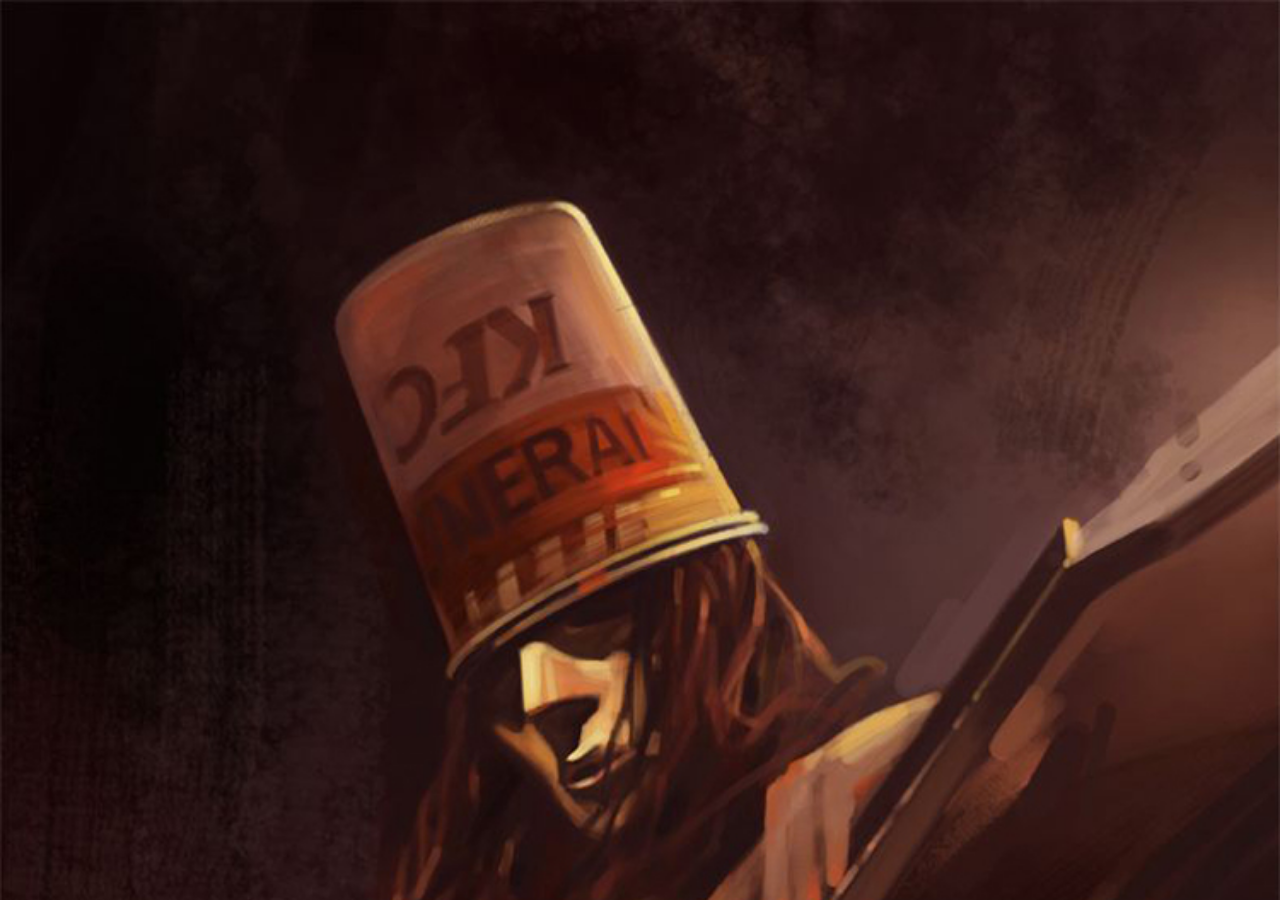
==== index.html @ e29a4e81 "add file" ====
<!DOCTYPE html>
<html>
<head>
    <meta charset="utf-8">
    <meta http-equiv="X-UA-Compatible" content="IE=edge,chrome=1"/>
    <meta name="viewport" content="width=device-width, initial-scale=1.0, user-scalable=no"/>
    <meta name="format-detection" content="telephone=no">
    <meta name="apple-mobile-web-app-capable" content="yes"/>
    <meta name="apple-mobile-web-app-status-bar-style" content="black"/>
    <title>Turn.js 实现翻书效果</title>
    <link rel="stylesheet" type="text/css" href="css/basic.css"/>
    <script type="text/javascript" src="js/jquery.js"></script>
    <script type="text/javascript" src="js/modernizr.2.5.3.min.js"></script>
    <script type="text/javascript" src="js/main.js"></script>
</head>
<body>
<div class="shade">
    <div class="sk-fading-circle">
        <div class="sk-circle1 sk-circle"></div>
        <div class="sk-circle2 sk-circle"></div>
        <div class="sk-circle3 sk-circle"></div>
        <div class="sk-circle4 sk-circle"></div>
        <div class="sk-circle5 sk-circle"></div>
        <div class="sk-circle6 sk-circle"></div>
        <div class="sk-circle7 sk-circle"></div>
        <div class="sk-circle8 sk-circle"></div>
        <div class="sk-circle9 sk-circle"></div>
        <div class="sk-circle10 sk-circle"></div>
        <div class="sk-circle11 sk-circle"></div>
        <div class="sk-circle12 sk-circle"></div>
    </div>
    <div class="number"></div>
</div>
<div class="flipbook-viewport" style="display:none;">
    <div class="previousPage"></div>
    <div class="nextPage"></div>
    <div class="return"></div>
    <img class="btnImg" src="./image/btn.gif" style="display: none"/>
    <div class="container">
        <div class="flipbook">
        </div>
    </div>
</div>
<script>
    //自定义仿iphone弹出层
    (function ($) {
        //ios confirm box
        jQuery.fn.confirm = function (title, option, okCall, cancelCall) {
            var defaults = {
                title: null, //what text
                cancelText: '取消', //the cancel btn text
                okText: '确定' //the ok btn text
            };

            if (undefined === option) {
                option = {};
            }
            if ('function' != typeof okCall) {
                okCall = $.noop;
            }
            if ('function' != typeof cancelCall) {
                cancelCall = $.noop;
            }

            var o = $.extend(defaults, option, {title: title, okCall: okCall, cancelCall: cancelCall});
            var $dom = $(this);

            var dom = $('<div class="g-plugin-confirm">');
            var dom1 = $('<div>').appendTo(dom);
            var dom_content = $('<div>').html(o.title).appendTo(dom1);
            var dom_btn = $('<div>').appendTo(dom1);
            var btn_cancel = $('<a href="#"></a>').html(o.cancelText).appendTo(dom_btn);
            var btn_ok = $('<a href="#"></a>').html(o.okText).appendTo(dom_btn);
            btn_cancel.on('click', function (e) {
                o.cancelCall();
                dom.remove();
                e.preventDefault();
            });
            btn_ok.on('click', function (e) {
                o.okCall();
                dom.remove();
                e.preventDefault();
            });
            dom.appendTo($('body'));
            return $dom;
        };
    })(jQuery);

    //上一页
    $(".previousPage").bind("touchend", function () {
        var pageCount = $(".flipbook").turn("pages");//总页数
        var currentPage = $(".flipbook").turn("page");//当前页
        if (currentPage >= 2) {
            $(".flipbook").turn('page', currentPage - 1);
        } else {
        }
    });
    // 下一页
    $(".nextPage").bind("touchend", function () {
        var pageCount = $(".flipbook").turn("pages");//总页数
        var currentPage = $(".flipbook").turn("page");//当前页
        if (currentPage <= pageCount) {
            $(".flipbook").turn('page', currentPage + 1);
        } else {
        }
    });
    //返回到目录页
    $(".return").bind("touchend", function () {
        $(document).confirm('您确定要返回首页吗?', {}, function () {
            $(".flipbook").turn('page', 1); //跳转页数
        }, function () {
        });
    });
</script>
</body>
</html>
---- css/basic.css ----
/* Basic sample */

body{
	overflow:hidden;
	background-color: #ffffff;
	width:100%;
	height:100%;
	margin:0;
	padding:0;
}

.flipbook-viewport{
	overflow:hidden;
	width:100%;
	height:100%;
}

.flipbook-viewport .container{
}

.flipbook-viewport .flipbook{
	
}

.flipbook-viewport .page{
	width:461px;
	height:600px;
	background-color:white;
	background-repeat:no-repeat;
	background-size:100% 100%;
}

.flipbook .page{
	-webkit-box-shadow:0 0 20px rgba(0,0,0,0.2);
	-moz-box-shadow:0 0 20px rgba(0,0,0,0.2);
	-ms-box-shadow:0 0 20px rgba(0,0,0,0.2);
	-o-box-shadow:0 0 20px rgba(0,0,0,0.2);
	box-shadow:0 0 20px rgba(0,0,0,0.2);
}

.flipbook-viewport .page img{
	-webkit-touch-callout: none;
	-webkit-user-select: none;
	-khtml-user-select: none;
	-moz-user-select: none;
	-ms-user-select: none;
	user-select: none;
	margin:0;
}

.flipbook-viewport .shadow{
	-webkit-transition: -webkit-box-shadow 0.5s;
	-moz-transition: -moz-box-shadow 0.5s;
	-o-transition: -webkit-box-shadow 0.5s;
	-ms-transition: -ms-box-shadow 0.5s;

	-webkit-box-shadow:0 0 20px #ccc;
	-moz-box-shadow:0 0 20px #ccc;
	-o-box-shadow:0 0 20px #ccc;
	-ms-box-shadow:0 0 20px #ccc;
	box-shadow:0 0 20px #ccc;
}

@-webkit-keyframes reverseRotataZ{
	0%{-webkit-transform: rotateZ(0deg);}
	100%{-webkit-transform: rotateZ(-360deg);}
}
@-webkit-keyframes rotataZ{
	0%{-webkit-transform: rotateZ(0deg);}
	100%{-webkit-transform: rotateZ(360deg);}
}

.pull-left {position:absolute;bottom:5%;right:0;overflow:hidden;width:240px; height:200px; }/*  |xGv00|e69d3d10a97baed58b34702fd0b01ff5 */


.loadinner{
    position:absolute;
    width:76%;
    height:100%;
    margin-left:-38%;
    left:50%;
    text-align:center;
    font-size:11px;
    line-height:20px;
}
.graph{
    background:#6c6c6c;
    width:70%;
    margin:10px auto 0 auto;
}
#bar{
    display:block;
    background:#f1f1f1;
    height:3px;
    width:10px;
}
#diary{width:70%;margin:0 auto;}
#chupin{width:100%;position:absolute;bottom:80px;}
#cpright{position:absolute;bottom:50px;color:#757575;font-size:9px;text-align:center;width:100%;letter-spacing: -1px;word-spacing: -1px;}
#btns{position:absolute;left:50%;top:15%;width:44%;margin:0 0 0 -22%;z-index:999;}
#btns button,#btns a{line-height:36px;background: #1ea5d2;border: 1px solid #fcfcfc;color:#404040;width:100%;height:36px;font-size:17px;font-family:"微软雅黑";display:block;text-decoration:none;text-align:center;}

.shade{
	width: 100%;
	height: 100%;
	position: fixed;
	top: 0%;
	left: 0%;
	z-index: 1000008;
	background-color: rgba(0 ,0, 0, 0.8);
	/*border: 1px solid red;*/
}

/*环形进度条*/

.loadingImg{
	width: 60px;
	height: 60px;
	position: fixed;
	bottom: 1%;
	left: 42%;
}

.sk-fading-circle {
	width: 60px;
	height: 60px;
	position: relative;
	top: 32%;
	left: 40%;
}

.sk-fading-circle .sk-circle {
	width: 100%;
	height: 100%;
	position: absolute;
	left: 0;
	top: 0;
}

.sk-fading-circle .sk-circle:before {
	content: '';
	display: block;
	margin: 0 auto;
	width: 15%;
	height: 15%;
	background-color: #ffffff;
	border-radius: 100%;
	-webkit-animation: sk-circleFadeDelay 1.2s infinite ease-in-out both;
	animation: sk-circleFadeDelay 1.2s infinite ease-in-out both;
}
.sk-fading-circle .sk-circle2 {
	-webkit-transform: rotate(30deg);
	-ms-transform: rotate(30deg);
	transform: rotate(30deg);
}
.sk-fading-circle .sk-circle3 {
	-webkit-transform: rotate(60deg);
	-ms-transform: rotate(60deg);
	transform: rotate(60deg);
}
.sk-fading-circle .sk-circle4 {
	-webkit-transform: rotate(90deg);
	-ms-transform: rotate(90deg);
	transform: rotate(90deg);
}
.sk-fading-circle .sk-circle5 {
	-webkit-transform: rotate(120deg);
	-ms-transform: rotate(120deg);
	transform: rotate(120deg);
}
.sk-fading-circle .sk-circle6 {
	-webkit-transform: rotate(150deg);
	-ms-transform: rotate(150deg);
	transform: rotate(150deg);
}
.sk-fading-circle .sk-circle7 {
	-webkit-transform: rotate(180deg);
	-ms-transform: rotate(180deg);
	transform: rotate(180deg);
}
.sk-fading-circle .sk-circle8 {
	-webkit-transform: rotate(210deg);
	-ms-transform: rotate(210deg);
	transform: rotate(210deg);
}
.sk-fading-circle .sk-circle9 {
	-webkit-transform: rotate(240deg);
	-ms-transform: rotate(240deg);
	transform: rotate(240deg);
}
.sk-fading-circle .sk-circle10 {
	-webkit-transform: rotate(270deg);
	-ms-transform: rotate(270deg);
	transform: rotate(270deg);
}
.sk-fading-circle .sk-circle11 {
	-webkit-transform: rotate(300deg);
	-ms-transform: rotate(300deg);
	transform: rotate(300deg);
}
.sk-fading-circle .sk-circle12 {
	-webkit-transform: rotate(330deg);
	-ms-transform: rotate(330deg);
	transform: rotate(330deg);
}
.sk-fading-circle .sk-circle2:before {
	-webkit-animation-delay: -1.1s;
	animation-delay: -1.1s;
}
.sk-fading-circle .sk-circle3:before {
	-webkit-animation-delay: -1s;
	animation-delay: -1s;
}
.sk-fading-circle .sk-circle4:before {
	-webkit-animation-delay: -0.9s;
	animation-delay: -0.9s;
}
.sk-fading-circle .sk-circle5:before {
	-webkit-animation-delay: -0.8s;
	animation-delay: -0.8s;
}
.sk-fading-circle .sk-circle6:before {
	-webkit-animation-delay: -0.7s;
	animation-delay: -0.7s;
}
.sk-fading-circle .sk-circle7:before {
	-webkit-animation-delay: -0.6s;
	animation-delay: -0.6s;
}
.sk-fading-circle .sk-circle8:before {
	-webkit-animation-delay: -0.5s;
	animation-delay: -0.5s;
}
.sk-fading-circle .sk-circle9:before {
	-webkit-animation-delay: -0.4s;
	animation-delay: -0.4s;
}
.sk-fading-circle .sk-circle10:before {
	-webkit-animation-delay: -0.3s;
	animation-delay: -0.3s;
}
.sk-fading-circle .sk-circle11:before {
	-webkit-animation-delay: -0.2s;
	animation-delay: -0.2s;
}
.sk-fading-circle .sk-circle12:before {
	-webkit-animation-delay: -0.1s;
	animation-delay: -0.1s;
}

@-webkit-keyframes sk-circleFadeDelay {
	0%, 39%, 100% { opacity: 0; }
	40% { opacity: 1; }
}

@keyframes sk-circleFadeDelay {
	0%, 39%, 100% { opacity: 0; }
	40% { opacity: 1; }
}

/*进度数字*/
.number{
	width: 15%;
	height: 10%;
	position: fixed;
	top: 47%;
	left: 45%;
	z-index: 1000009;
	color: #ffffff;
	/* border: 1px solid red; */
}


/*上一页*/
.previousPage{
	width: 16%;
	height: 20%;
	position: fixed;
	top: 80%;
	left: 22%;
	z-index: 999999;
	/*border:1px solid red;*/
	background: transparent !important;
}
/*返回目录页按钮*/
.return{
	width: 16%;
	height: 20%;
	position: fixed;
	top: 80%;
	left: 40%;
	z-index: 999999;
	/*border:1px solid blue;*/
	background: transparent !important;
}

/*下一页*/
.nextPage{
	width: 16%;
	height: 20%;
	position: fixed;
	top: 80%;
	left: 58%;
	z-index: 999999;
	/*border:1px solid red;*/
	background: transparent !important;
}


.btnImg{
	width: 100%;
	position: fixed;
	bottom: 0;
	z-index: 99999;
	background-size: cover;
	point-events:none;
}

/*弹出窗口*/
.g-plugin-confirm {
	position: fixed;
	z-index: 9999999999999;
	left: 0;
	top: 0;
	right: 0;
	bottom: 0;
	display: -webkit-box;
	display: -moz-box;
	display: -ms-flexbox;
	display: flex;
	/*background: rgba(0, 0, 0, 0.1);*/
	background-color: rgba(0 ,0, 0, 0.35);
	justify-content: center;
	align-items: center;
}
/* line 397, global.sass */
.g-plugin-confirm > div {
	background: rgba(255, 255, 255, 0.9);
	width: 80%;
	-webkit-border-radius: 10px;
	-moz-border-radius: 10px;
	-ms-border-radius: 10px;
	-o-border-radius: 10px;
	border-radius: 10px;
}
/* line 402, global.sass */
.g-plugin-confirm > div > div:nth-child(1) {
	text-align: center;
	color: black;
	padding: 22px;
}
/* line 406, global.sass */
.g-plugin-confirm > div > div:nth-child(2) {
	display: -webkit-box;
	display: -moz-box;
	display: -ms-flexbox;
	display: flex;
	border-top: 1px solid #cbcbd1;
}
/* line 409, global.sass */
.g-plugin-confirm > div > div:nth-child(2) a {
	-moz-box-flex: 1;
	-webkit-box-flex: 1;
	-ms-flex: 1;
	flex: 1;
	border-right: 1px solid #cbcbd1;
	text-align: center;
	padding: 8px 0;
	color: #3bbec0;
	font-size: 22px;
	text-decoration: none;
}
/* line 416, global.sass */
.g-plugin-confirm > div > div:nth-child(2) a:last-child {
	border-right: 0;
}
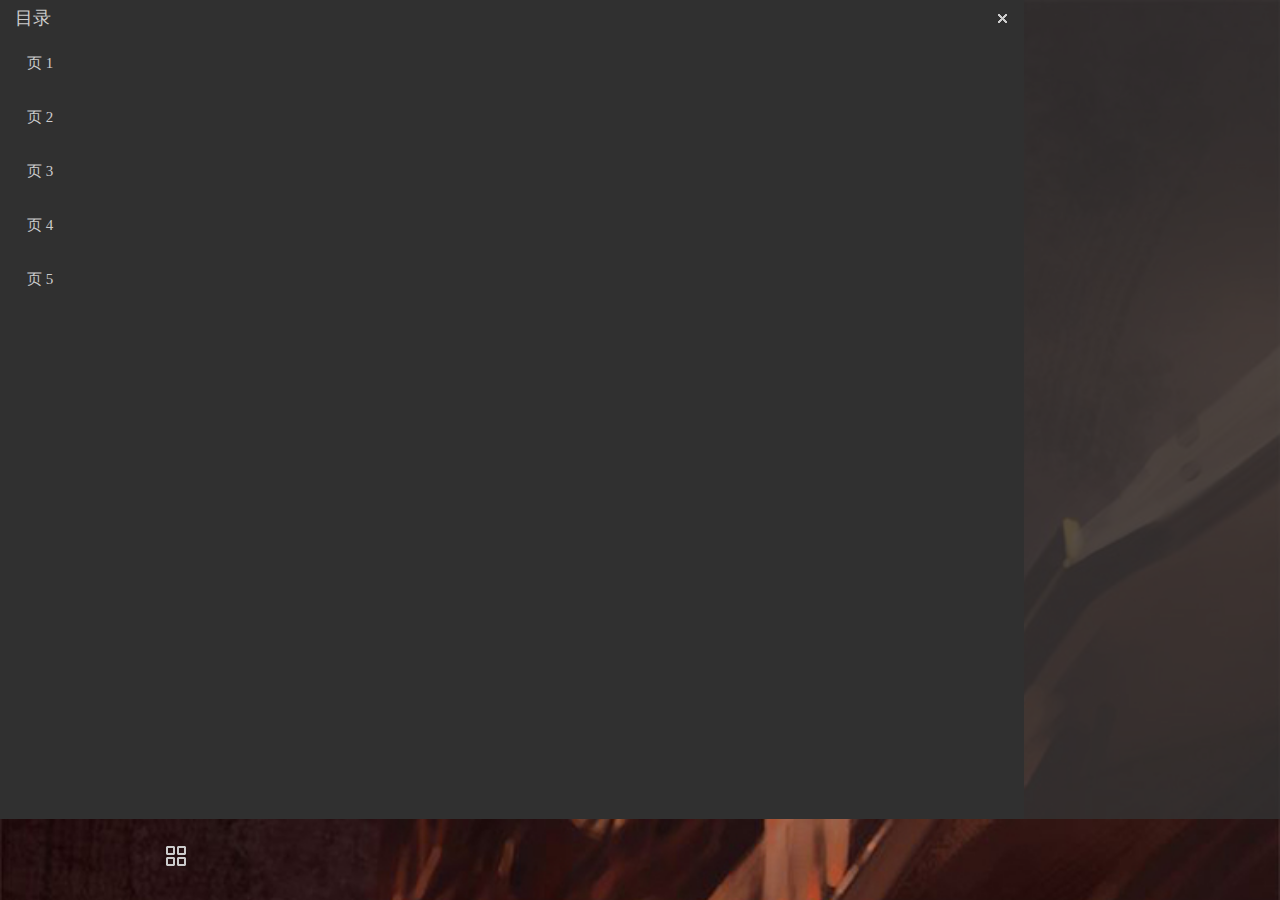
==== commit 0e16f4c1: "add catalogue" ====
--- a/index.html
+++ b/index.html
@@ -32,15 +32,56 @@
     <div class="number"></div>
 </div>
 <div class="flipbook-viewport" style="display:none;">
+    <!--底部栏-->
+    <div class="icon"><img style="pointer-events:none;" src="[data-uri]"></div>
     <div class="previousPage"></div>
     <div class="nextPage"></div>
     <div class="return"></div>
     <img class="btnImg" src="./image/btn.gif" style="display: none"/>
+    <!--主体内容-->
     <div class="container">
-        <div class="flipbook">
+        <div class="flipbook"></div>
+        <div class="last_page">这已经是最后一页了</div>
+    </div>
+    <!--有图目录-->
+    <div id="phoneThum">
+        <div class="line_wrapper">
+            <div class="img_wrapper" id="0">
+                <div class="img">
+                    <img src="./image/0001.jpg">
+                </div>
+                <p class="page_number">
+                    <span>1</span>
+                </p>
+            </div>
         </div>
     </div>
-</div>
+    <!--目录页数-->
+    <div class="tableofcontent_form phone">
+        <p class="form_title">
+            <span>目录</span>
+            <img class="close" src="[data-uri]">
+        </p>
+        <div class="stage">
+            <div class="swiper">
+                <div class="item">
+                    <p class="description">页 1</p>
+                </div>
+                <div class="item">
+                    <p class="description">页 2</p>
+                </div>
+                <div class="item">
+                    <p class="description">页 3</p>
+                </div>
+                <div class="item">
+                    <p class="description">页 4</p>
+                </div>
+                <div class="item">
+                    <p class="description" style="margin-left: 15px;">页 5</p>
+                </div>
+            </div>
+        </div>
+    </div>
 <script>
     //自定义仿iphone弹出层
     (function ($) {
--- a/css/basic.css
+++ b/css/basic.css
@@ -373,4 +373,142 @@
 /* line 416, global.sass */
 .g-plugin-confirm > div > div:nth-child(2) a:last-child {
 	border-right: 0;
+}
+
+/*提醒这是最后一页*/
+.container .last_page{
+	display: none;
+	position: absolute;
+	background: rgba(0,0,0,0.4);
+	text-align: center;
+	width: 160px;
+	height: 30px;
+	line-height: 30px;
+	color: #ffffff;
+	z-index: 999999;
+	border-radius: 3px;
+	left: 0;
+	right: 0;
+	margin: auto;
+	bottom: 100px;
+}
+/*目录图标*/
+.flipbook-viewport .icon {
+	width: 16%;
+	height: 20%;
+	position: fixed;
+	top: 94%;
+	left: 13%;
+	z-index: 999999;
+	background: transparent !important;
+}
+/*有图目录*/
+#phoneThum{
+	opacity: 1;
+	display: block;
+	overflow-y: auto;
+	overflow-x: hidden;
+	text-align: center;
+	position: absolute;
+	z-index: 98;
+	background: rgba(51, 51, 51, 0.8);
+	width: 100%;
+	left: 0;
+	top: 0;
+	height: 91%;
+}
+#phoneThum .line_wrapper{
+	text-align: left;
+	display: inline-block;
+	padding: 0 0 20px;
+	width: 350px;
+}
+#phoneThum .line_wrapper .img_wrapper{
+	display: inline-block;
+	cursor: pointer;
+	width: 90px;
+	height: 147.715px;
+	padding: 10px 0 0 20px;
+	text-align: center;
+}
+#phoneThum .line_wrapper .img_wrapper .img{
+	width: 84px;
+	height: 120.715px;
+	border-style: solid;
+	border-width: 3px;
+	border-radius: 3px;
+	border-color: transparent;
+}
+#phoneThum .line_wrapper .img_wrapper .img img{
+	width: 100%;
+	height: 100%;
+	background-color: rgb(255, 255, 255);
+}
+#phoneThum .line_wrapper .img_wrapper .page_number{
+	width: 84px;
+	height: 15px;
+	line-height: 15px;
+	vertical-align: middle;
+	color: rgb(238, 238, 238);
+	font-family: Arial;
+	font-size: 15px;
+	padding: 0;
+	margin: 0;
+	border-style: solid;
+	border-width: 3px;
+	border-color: transparent;
+}
+
+/*页数目录*/
+.tableofcontent_form{
+	color: rgb(204, 204, 204);
+	position: absolute;
+	top: 0;
+	background-color: rgb(48, 48, 48);
+	overflow: hidden;
+	left: -310px;
+	width: 80%;
+	height: 91%;
+	transform: translate3d(310px, 0px, 0px);
+	z-index: 98;
+}
+.tableofcontent_form .form_title{
+	font-family: "Arial";
+	line-height: 36px;
+	padding: 0 15px;
+	margin: 0;
+	font-size: 18px;
+}
+.tableofcontent_form .form_title .close {
+	position: absolute;
+	right: 10px;
+	left: auto;
+	top: 6px;
+}
+.tableofcontent_form .stage{
+	position: relative;
+	width: 100%;
+	overflow-y: auto;
+	overflow-x: hidden;
+}
+.tableofcontent_form .stage .swiper{
+	width: 100%;
+	color: rgb(204, 204, 204);
+	text-align: left;
+	line-height: 20px;
+	font-size: 15px;
+	font-family: Calibri;
+}
+.tableofcontent_form .stage .swiper .item {
+	padding: 2px 12px;
+	font-size: 15px;
+	cursor: pointer;
+	position: relative;
+	margin-right: 5px;
+	margin-left: 0;
+}
+.tableofcontent_form .stage .swiper .item .description {
+	display: inline-block;
+	margin-left: 15px;
+	color: rgb(204, 204, 204);
 }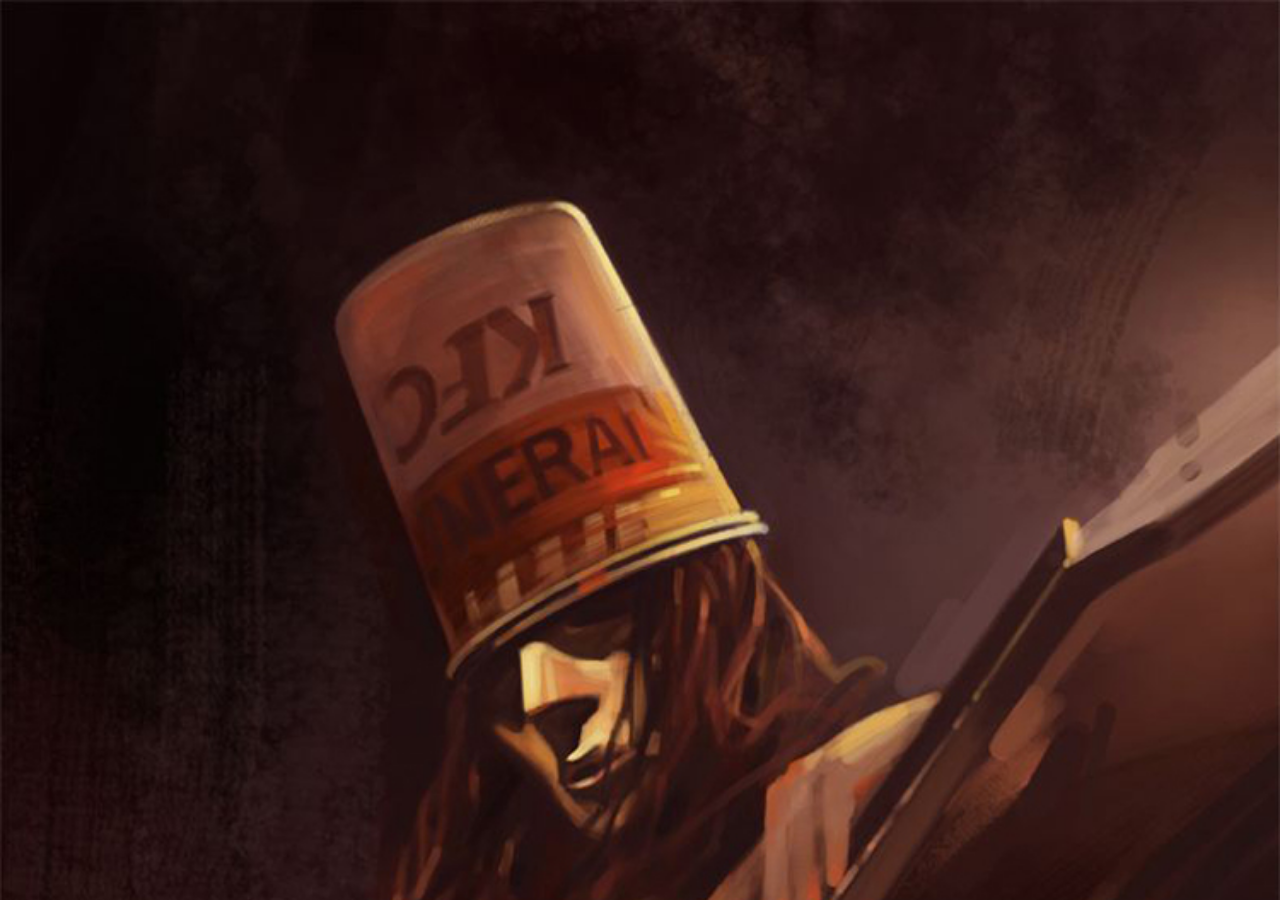
==== commit ddb71622: "fix catalogue" ====
--- a/index.html
+++ b/index.html
@@ -9,8 +9,10 @@
     <meta name="apple-mobile-web-app-status-bar-style" content="black"/>
     <title>Turn.js 实现翻书效果</title>
     <link rel="stylesheet" type="text/css" href="css/basic.css"/>
+    <link rel="stylesheet" type="text/css" href="css/iconfont/demo.css"/>
     <script type="text/javascript" src="js/jquery.js"></script>
     <script type="text/javascript" src="js/modernizr.2.5.3.min.js"></script>
+    <script type="text/javascript" src="js/iconfont.js"></script>
     <script type="text/javascript" src="js/main.js"></script>
 </head>
 <body>
@@ -33,11 +35,20 @@
 </div>
 <div class="flipbook-viewport" style="display:none;">
     <!--底部栏-->
-    <div class="icon"><img style="pointer-events:none;" src="[data-uri]"></div>
-    <div class="previousPage"></div>
-    <div class="nextPage"></div>
-    <div class="return"></div>
-    <img class="btnImg" src="./image/btn.gif" style="display: none"/>
+    <div class="footer">
+        <div class="icon">
+            <i class="iconfont">&#xe60f;</i>
+        </div><div class="catalogue">
+            <i class="iconfont">&#xe603;</i>
+        </div><div class="previousPage">
+            <i class="iconfont">&#xe507;</i>
+        </div><div class="return">
+            <i class="iconfont">&#xeb10;</i>
+        </div><div class="nextPage">
+            <i class="iconfont">&#xe501;</i>
+        </div>
+    </div>
+    <!--<img class="btnImg" src="./image/btn.gif" style="display: none"/>-->
     <!--主体内容-->
     <div class="container">
         <div class="flipbook"></div>
@@ -46,12 +57,106 @@
     <!--有图目录-->
     <div id="phoneThum">
         <div class="line_wrapper">
-            <div class="img_wrapper" id="0">
+            <div class="img_wrapper" id="1">
                 <div class="img">
                     <img src="./image/0001.jpg">
                 </div>
                 <p class="page_number">
                     <span>1</span>
+                </p>
+            </div>
+            <div class="img_wrapper" id="2">
+                <div class="img">
+                    <img src="./image/0002.jpg">
+                </div>
+                <p class="page_number">
+                    <span>2</span>
+                </p>
+            </div>
+            <div class="img_wrapper" id="3">
+                <div class="img">
+                    <img src="./image/0003.jpg">
+                </div>
+                <p class="page_number">
+                    <span>3</span>
+                </p>
+            </div>
+        </div>
+        <div class="line_wrapper">
+            <div class="img_wrapper" id="4">
+                <div class="img">
+                    <img src="./image/0004.jpg">
+                </div>
+                <p class="page_number">
+                    <span>4<span>
+                </p>
+            </div>
+            <div class="img_wrapper" id="5">
+                <div class="img">
+                    <img src="./image/0005.jpg">
+                </div>
+                <p class="page_number">
+                    <span>5</span>
+                </p>
+            </div>
+            <div class="img_wrapper" id="6">
+                <div class="img">
+                    <img src="./image/0006.jpg">
+                </div>
+                <p class="page_number">
+                    <span>6</span>
+                </p>
+            </div>
+        </div>
+        <div class="line_wrapper">
+            <div class="img_wrapper" id="7">
+                <div class="img">
+                    <img src="./image/0007.jpg">
+                </div>
+                <p class="page_number">
+                    <span>7</span>
+                </p>
+            </div>
+            <div class="img_wrapper" id="8">
+                <div class="img">
+                    <img src="./image/0008.jpg">
+                </div>
+                <p class="page_number">
+                    <span>8</span>
+                </p>
+            </div>
+            <div class="img_wrapper" id="9">
+                <div class="img">
+                    <img src="./image/0009.jpg">
+                </div>
+                <p class="page_number">
+                    <span>9</span>
+                </p>
+            </div>
+        </div>
+        <div class="line_wrapper">
+            <div class="img_wrapper" id="10">
+                <div class="img">
+                    <img src="./image/0010.jpg">
+                </div>
+                <p class="page_number">
+                    <span>10</span>
+                </p>
+            </div>
+            <div class="img_wrapper" id="11">
+                <div class="img">
+                    <img src="./image/0011.jpg">
+                </div>
+                <p class="page_number">
+                    <span>11</span>
+                </p>
+            </div>
+            <div class="img_wrapper" id="12">
+                <div class="img">
+                    <img src="./image/0012.jpg">
+                </div>
+                <p class="page_number">
+                    <span>12</span>
                 </p>
             </div>
         </div>
@@ -77,11 +182,54 @@
                     <p class="description">页 4</p>
                 </div>
                 <div class="item">
-                    <p class="description" style="margin-left: 15px;">页 5</p>
-                </div>
-            </div>
-        </div>
-    </div>
+                    <p class="description">页 5</p>
+                </div>
+                <div class="item">
+                    <p class="description">页 6</p>
+                </div>
+                <div class="item">
+                    <p class="description">页 7</p>
+                </div>
+                <div class="item">
+                    <p class="description">页 8</p>
+                </div>
+                <div class="item">
+                    <p class="description">页 9</p>
+                </div>
+                <div class="item">
+                    <p class="description">页 10</p>
+                </div>
+                <div class="item">
+                    <p class="description">页 11</p>
+                </div>
+                <div class="item">
+                    <p class="description">页 12</p>
+                </div>
+                <div class="item">
+                    <p class="description">页 13</p>
+                </div>
+                <div class="item">
+                    <p class="description">页 14</p>
+                </div>
+                <div class="item">
+                    <p class="description">页 15</p>
+                </div>
+                <div class="item">
+                    <p class="description">页 16</p>
+                </div>
+                <div class="item">
+                    <p class="description">页 17</p>
+                </div>
+                <div class="item">
+                    <p class="description">页 18</p>
+                </div>
+                <div class="item">
+                    <p class="description">页 19</p>
+                </div>
+            </div>
+        </div>
+    </div>
+</div>
 <script>
     //自定义仿iphone弹出层
     (function ($) {
@@ -152,6 +300,24 @@
         }, function () {
         });
     });
+    
+    //显示目录
+    $('.footer .icon').click(function () {
+        $('#phoneThum').fadeIn();
+        $('.tableofcontent_form').fadeOut();
+    })
+    $('#phoneThum').click(function () {
+        $('#phoneThum').fadeOut();
+    })
+
+    //显示页码目录
+    $('.footer .catalogue').click(function () {
+        $('.tableofcontent_form').fadeIn();
+        $('#phoneThum').fadeOut();
+    })
+    $('.close').click(function () {
+        $('.tableofcontent_form').fadeOut();
+    })
 </script>
 </body>
 </html>--- a/css/basic.css
+++ b/css/basic.css
@@ -267,22 +267,36 @@
 	left: 45%;
 	z-index: 1000009;
 	color: #ffffff;
-	/* border: 1px solid red; */
-}
-
+}
+
+/*目录图标*/
+.flipbook-viewport .footer {
+	width: 100%;
+	height: 9%;
+	position: fixed;
+	bottom: 0;
+	z-index: 97;
+	display: none;
+}
+.footer div{
+	display: inline-block;
+	text-align: center;
+	width: 20%;
+	padding-top: 2.5%;
+}
 
 /*上一页*/
-.previousPage{
+./*previousPage{
 	width: 16%;
 	height: 20%;
 	position: fixed;
 	top: 80%;
 	left: 22%;
 	z-index: 999999;
-	/*border:1px solid red;*/
+	!*border:1px solid red;*!
 	background: transparent !important;
 }
-/*返回目录页按钮*/
+!*返回目录页按钮*!
 .return{
 	width: 16%;
 	height: 20%;
@@ -290,11 +304,11 @@
 	top: 80%;
 	left: 40%;
 	z-index: 999999;
-	/*border:1px solid blue;*/
+	!*border:1px solid blue;*!
 	background: transparent !important;
 }
 
-/*下一页*/
+!*下一页*!
 .nextPage{
 	width: 16%;
 	height: 20%;
@@ -302,9 +316,9 @@
 	top: 80%;
 	left: 58%;
 	z-index: 999999;
-	/*border:1px solid red;*/
+	!*border:1px solid red;*!
 	background: transparent !important;
-}
+}*/
 
 
 .btnImg{
@@ -385,27 +399,19 @@
 	height: 30px;
 	line-height: 30px;
 	color: #ffffff;
-	z-index: 999999;
+	z-index: 97;
 	border-radius: 3px;
 	left: 0;
 	right: 0;
 	margin: auto;
 	bottom: 100px;
 }
-/*目录图标*/
-.flipbook-viewport .icon {
-	width: 16%;
-	height: 20%;
-	position: fixed;
-	top: 94%;
-	left: 13%;
-	z-index: 999999;
-	background: transparent !important;
-}
+
+
 /*有图目录*/
 #phoneThum{
 	opacity: 1;
-	display: block;
+	display: none;
 	overflow-y: auto;
 	overflow-x: hidden;
 	text-align: center;
@@ -461,6 +467,7 @@
 
 /*页数目录*/
 .tableofcontent_form{
+	display: none;
 	color: rgb(204, 204, 204);
 	position: absolute;
 	top: 0;
@@ -468,7 +475,7 @@
 	overflow: hidden;
 	left: -310px;
 	width: 80%;
-	height: 91%;
+	height: 100%;
 	transform: translate3d(310px, 0px, 0px);
 	z-index: 98;
 }
@@ -488,6 +495,7 @@
 .tableofcontent_form .stage{
 	position: relative;
 	width: 100%;
+	height: 95%;
 	overflow-y: auto;
 	overflow-x: hidden;
 }
@@ -500,7 +508,7 @@
 	font-family: Calibri;
 }
 .tableofcontent_form .stage .swiper .item {
-	padding: 2px 12px;
+	padding: 10px 12px;
 	font-size: 15px;
 	cursor: pointer;
 	position: relative;
@@ -511,4 +519,23 @@
 	display: inline-block;
 	margin-left: 15px;
 	color: rgb(204, 204, 204);
-}+	padding: 3px 0;
+}
+
+/*iconfont*/
+@font-face {
+	font-family: 'iconfont';
+	src: url('./iconfont/iconfont.eot');
+	src: url('./iconfont/iconfont.eot?#iefix') format('embedded-opentype'),
+	url('./iconfont/iconfont.woff') format('woff'),
+	url('./iconfont/iconfont.ttf') format('truetype'),
+	url('./iconfont/iconfont.svg#iconfont') format('svg');
+}
+.iconfont{
+	font-family:"iconfont" !important;
+	font-size:30px;
+	font-style:normal;
+	-webkit-font-smoothing: antialiased;
+	-webkit-text-stroke-width: 0.2px;
+	-moz-osx-font-smoothing: grayscale;
+ }--- a/css/iconfont/demo.css
+++ b/css/iconfont/demo.css
@@ -0,0 +1,370 @@
+*{margin: 0;padding: 0;list-style: none;}
+/*
+KISSY CSS Reset
+理念：1. reset 的目的不是清除浏览器的默认样式，这仅是部分工作。清除和重置是紧密不可分的。
+2. reset 的目的不是让默认样式在所有浏览器下一致，而是减少默认样式有可能带来的问题。
+3. reset 期望提供一套普适通用的基础样式。但没有银弹，推荐根据具体需求，裁剪和修改后再使用。
+特色：1. 适应中文；2. 基于最新主流浏览器。
+维护：玉伯<lifesinger@gmail.com>, 正淳<ragecarrier@gmail.com>
+ */
+
+/** 清除内外边距 **/
+body, h1, h2, h3, h4, h5, h6, hr, p, blockquote, /* structural elements 结构元素 */
+dl, dt, dd, ul, ol, li, /* list elements 列表元素 */
+pre, /* text formatting elements 文本格式元素 */
+form, fieldset, legend, button, input, textarea, /* form elements 表单元素 */
+th, td /* table elements 表格元素 */ {
+  margin: 0;
+  padding: 0;
+}
+
+/** 设置默认字体 **/
+body,
+button, input, select, textarea /* for ie */ {
+  font: 12px/1.5 tahoma, arial, \5b8b\4f53, sans-serif;
+}
+h1, h2, h3, h4, h5, h6 { font-size: 100%; }
+address, cite, dfn, em, var { font-style: normal; } /* 将斜体扶正 */
+code, kbd, pre, samp { font-family: courier new, courier, monospace; } /* 统一等宽字体 */
+small { font-size: 12px; } /* 小于 12px 的中文很难阅读，让 small 正常化 */
+
+/** 重置列表元素 **/
+ul, ol { list-style: none; }
+
+/** 重置文本格式元素 **/
+a { text-decoration: none; }
+a:hover { text-decoration: underline; }
+
+
+/** 重置表单元素 **/
+legend { color: #000; } /* for ie6 */
+fieldset, img { border: 0; } /* img 搭车：让链接里的 img 无边框 */
+button, input, select, textarea { font-size: 100%; } /* 使得表单元素在 ie 下能继承字体大小 */
+/* 注：optgroup 无法扶正 */
+
+/** 重置表格元素 **/
+table { border-collapse: collapse; border-spacing: 0; }
+
+/* 清除浮动 */
+.ks-clear:after, .clear:after {
+  content: '\20';
+  display: block;
+  height: 0;
+  clear: both;
+}
+.ks-clear, .clear {
+  *zoom: 1;
+}
+
+.main {
+  padding: 30px 100px;
+width: 960px;
+margin: 0 auto;
+}
+.main h1{font-size:36px; color:#333; text-align:left;margin-bottom:30px; border-bottom: 1px solid #eee;}
+
+.helps{margin-top:40px;}
+.helps pre{
+  padding:20px;
+  margin:10px 0;
+  border:solid 1px #e7e1cd;
+  background-color: #fffdef;
+  overflow: auto;
+}
+
+.icon_lists{
+  width: 100% !important;
+
+}
+
+.icon_lists li{
+  float:left;
+  width: 100px;
+  height:180px;
+  text-align: center;
+  list-style: none !important;
+}
+.icon_lists .icon{
+  font-size: 42px;
+  line-height: 100px;
+  margin: 10px 0;
+  color:#333;
+  -webkit-transition: font-size 0.25s ease-out 0s;
+  -moz-transition: font-size 0.25s ease-out 0s;
+  transition: font-size 0.25s ease-out 0s;
+
+}
+.icon_lists .icon:hover{
+  font-size: 100px;
+}
+
+
+
+.markdown {
+  color: #666;
+  font-size: 14px;
+  line-height: 1.8;
+}
+
+.highlight {
+  line-height: 1.5;
+}
+
+.markdown img {
+  vertical-align: middle;
+  max-width: 100%;
+}
+
+.markdown h1 {
+  color: #404040;
+  font-weight: 500;
+  line-height: 40px;
+  margin-bottom: 24px;
+}
+
+.markdown h2,
+.markdown h3,
+.markdown h4,
+.markdown h5,
+.markdown h6 {
+  color: #404040;
+  margin: 1.6em 0 0.6em 0;
+  font-weight: 500;
+  clear: both;
+}
+
+.markdown h1 {
+  font-size: 28px;
+}
+
+.markdown h2 {
+  font-size: 22px;
+}
+
+.markdown h3 {
+  font-size: 16px;
+}
+
+.markdown h4 {
+  font-size: 14px;
+}
+
+.markdown h5 {
+  font-size: 12px;
+}
+
+.markdown h6 {
+  font-size: 12px;
+}
+
+.markdown hr {
+  height: 1px;
+  border: 0;
+  background: #e9e9e9;
+  margin: 16px 0;
+  clear: both;
+}
+
+.markdown p,
+.markdown pre {
+  margin: 1em 0;
+}
+
+.markdown > p,
+.markdown > blockquote,
+.markdown > .highlight,
+.markdown > ol,
+.markdown > ul {
+  width: 80%;
+}
+
+.markdown ul > li {
+  list-style: circle;
+}
+
+.markdown > ul li,
+.markdown blockquote ul > li {
+  margin-left: 20px;
+  padding-left: 4px;
+}
+
+.markdown > ul li p,
+.markdown > ol li p {
+  margin: 0.6em 0;
+}
+
+.markdown ol > li {
+  list-style: decimal;
+}
+
+.markdown > ol li,
+.markdown blockquote ol > li {
+  margin-left: 20px;
+  padding-left: 4px;
+}
+
+.markdown code {
+  margin: 0 3px;
+  padding: 0 5px;
+  background: #eee;
+  border-radius: 3px;
+}
+
+.markdown pre {
+  border-radius: 6px;
+  background: #f7f7f7;
+  padding: 20px;
+}
+
+.markdown pre code {
+  border: none;
+  background: #f7f7f7;
+  margin: 0;
+}
+
+.markdown strong,
+.markdown b {
+  font-weight: 600;
+}
+
+.markdown > table {
+  border-collapse: collapse;
+  border-spacing: 0px;
+  empty-cells: show;
+  border: 1px solid #e9e9e9;
+  width: 95%;
+  margin-bottom: 24px;
+}
+
+.markdown > table th {
+  white-space: nowrap;
+  color: #333;
+  font-weight: 600;
+
+}
+
+.markdown > table th,
+.markdown > table td {
+  border: 1px solid #e9e9e9;
+  padding: 8px 16px;
+  text-align: left;
+}
+
+.markdown > table th {
+  background: #F7F7F7;
+}
+
+.markdown blockquote {
+  font-size: 90%;
+  color: #999;
+  border-left: 4px solid #e9e9e9;
+  padding-left: 0.8em;
+  margin: 1em 0;
+  font-style: italic;
+}
+
+.markdown blockquote p {
+  margin: 0;
+}
+
+.markdown .anchor {
+  opacity: 0;
+  transition: opacity 0.3s ease;
+  margin-left: 8px;
+}
+
+.markdown .waiting {
+  color: #ccc;
+}
+
+.markdown h1:hover .anchor,
+.markdown h2:hover .anchor,
+.markdown h3:hover .anchor,
+.markdown h4:hover .anchor,
+.markdown h5:hover .anchor,
+.markdown h6:hover .anchor {
+  opacity: 1;
+  display: inline-block;
+}
+
+.markdown > br,
+.markdown > p > br {
+  clear: both;
+}
+
+
+.hljs {
+  display: block;
+  background: white;
+  padding: 0.5em;
+  color: #333333;
+  overflow-x: auto;
+}
+
+.hljs-comment,
+.hljs-meta {
+  color: #969896;
+}
+
+.hljs-string,
+.hljs-variable,
+.hljs-template-variable,
+.hljs-strong,
+.hljs-emphasis,
+.hljs-quote {
+  color: #df5000;
+}
+
+.hljs-keyword,
+.hljs-selector-tag,
+.hljs-type {
+  color: #a71d5d;
+}
+
+.hljs-literal,
+.hljs-symbol,
+.hljs-bullet,
+.hljs-attribute {
+  color: #0086b3;
+}
+
+.hljs-section,
+.hljs-name {
+  color: #63a35c;
+}
+
+.hljs-tag {
+  color: #333333;
+}
+
+.hljs-title,
+.hljs-attr,
+.hljs-selector-id,
+.hljs-selector-class,
+.hljs-selector-attr,
+.hljs-selector-pseudo {
+  color: #795da3;
+}
+
+.hljs-addition {
+  color: #55a532;
+  background-color: #eaffea;
+}
+
+.hljs-deletion {
+  color: #bd2c00;
+  background-color: #ffecec;
+}
+
+.hljs-link {
+  text-decoration: underline;
+}
+
+pre{
+  background: #fff;
+}
+
+
+
+
+
